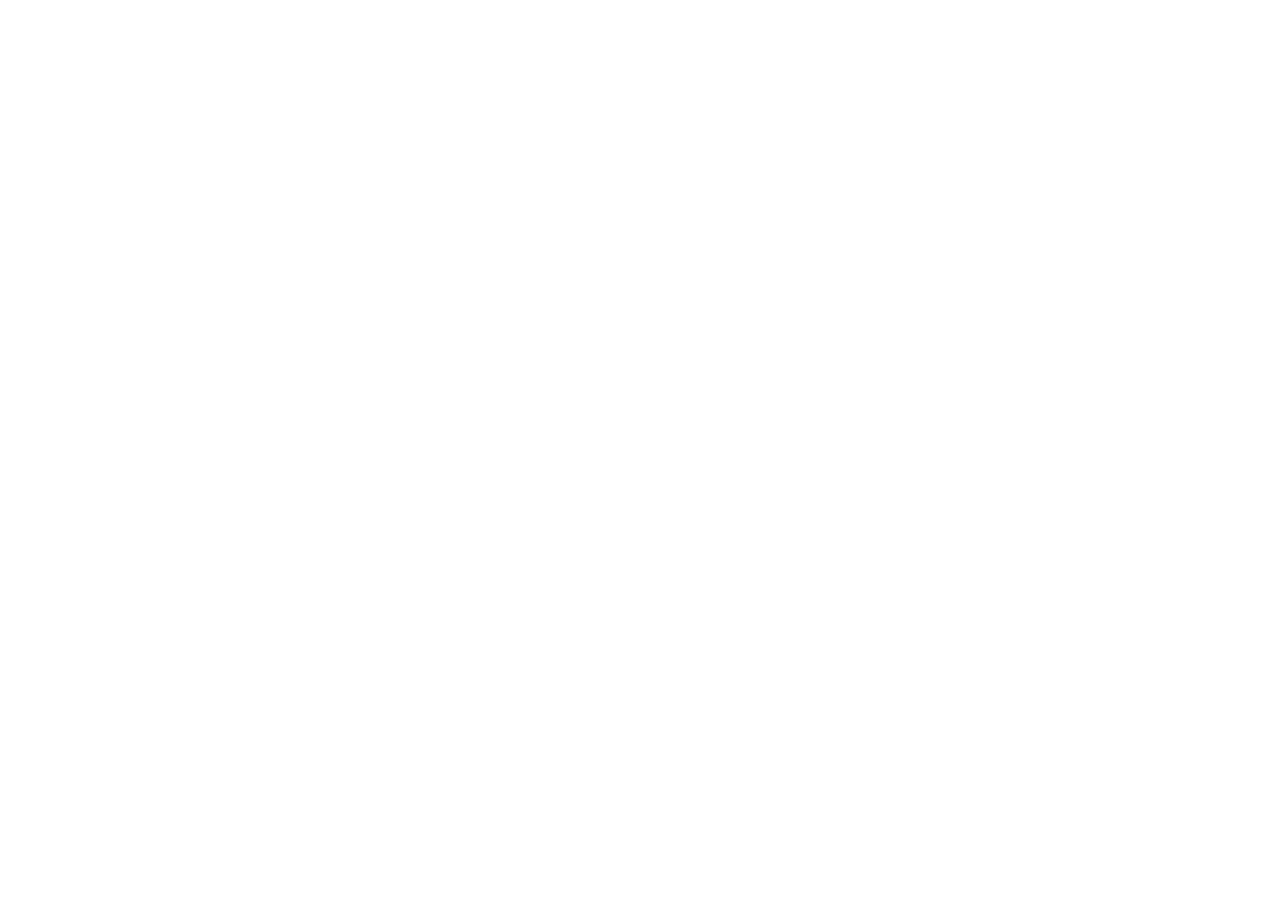
==== index.html @ 51207105 "Mais uma tentativa para resolver o erro" ====
<!DOCTYPE html>
<html lang="pt-br">
<head>
    <meta charset="UTF-8">
    <meta http-equiv="X-UA-Compatible" content="IE=edge">
    <meta name="viewport" content="width=device-width, initial-scale=1.0">
    <title>Home</title>
</head>
<body>
    
</body>
</html>
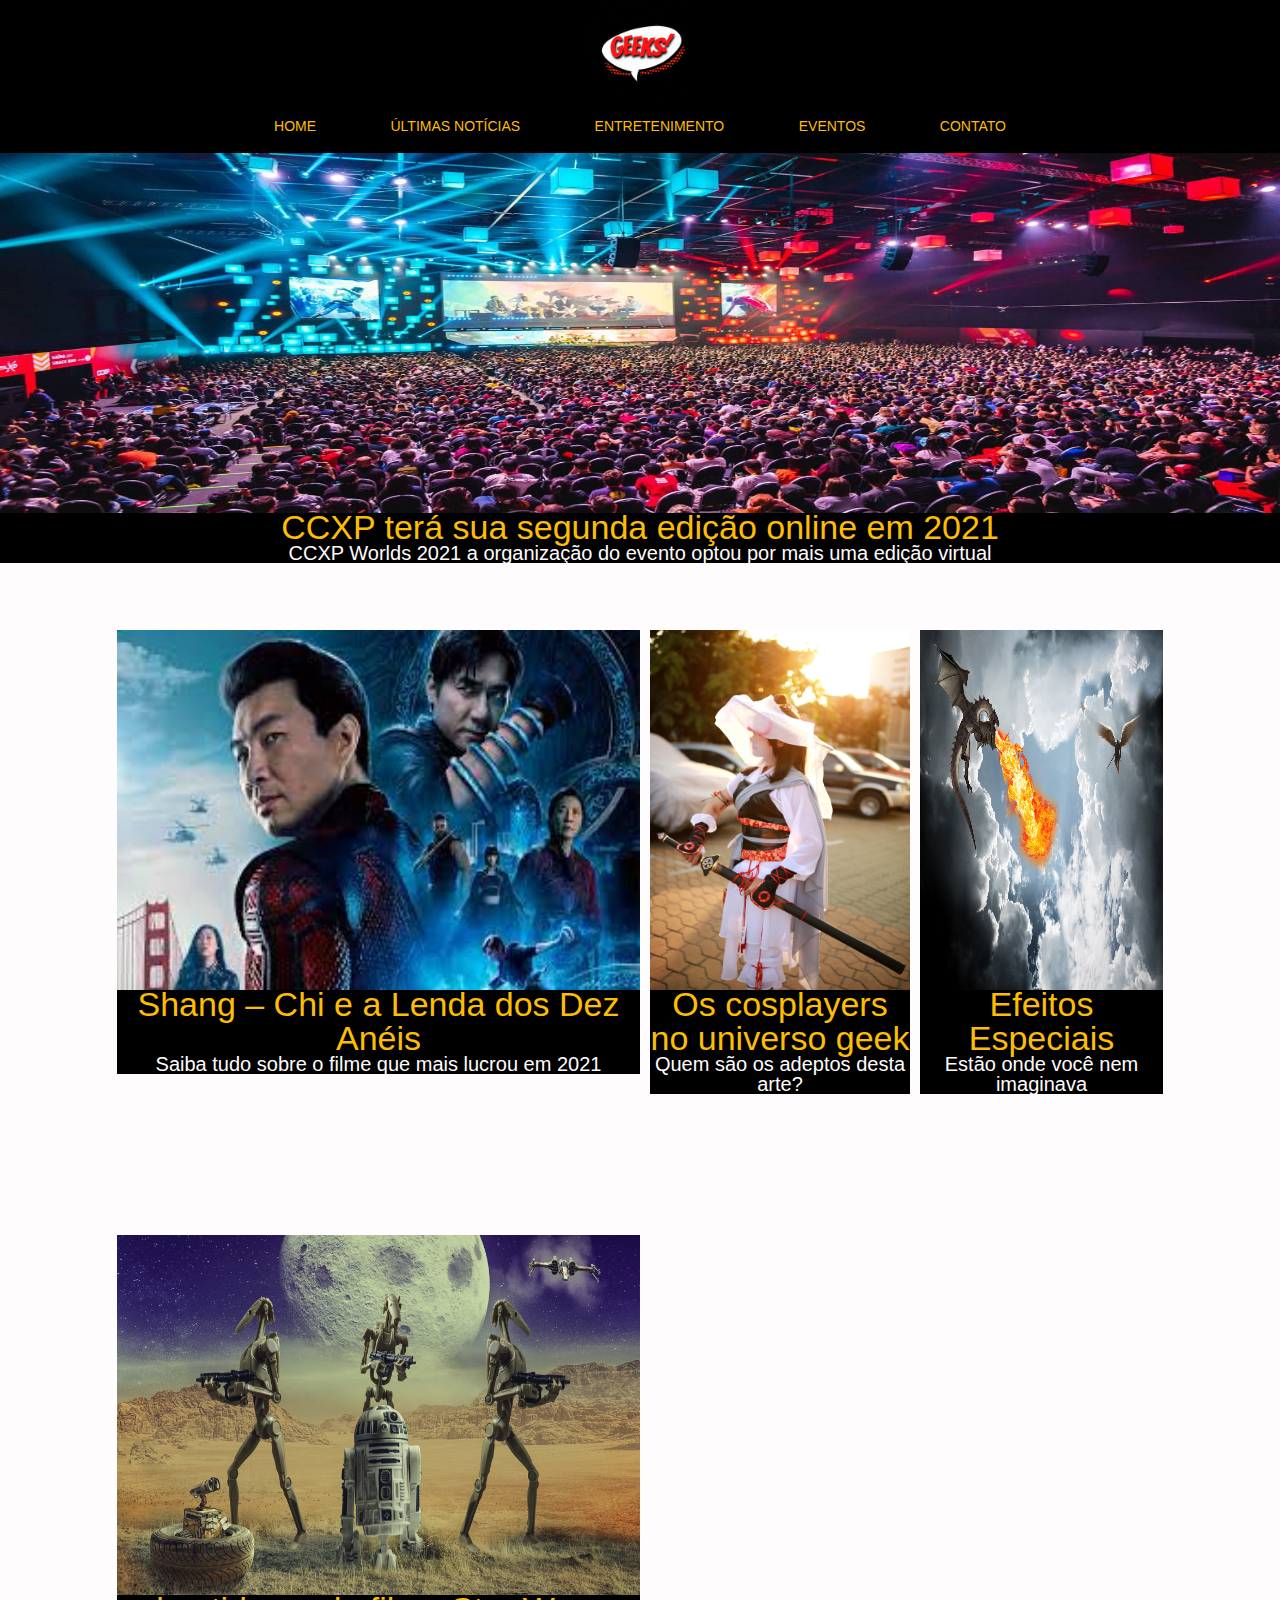
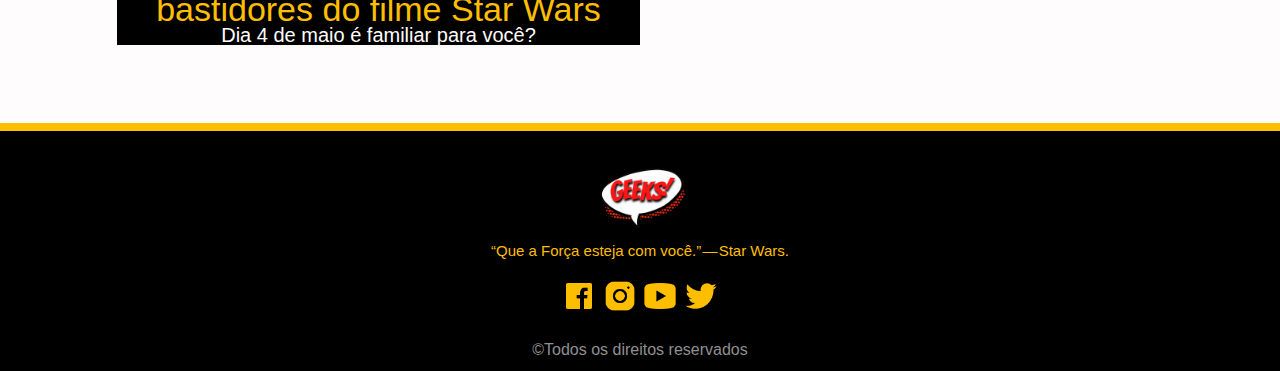
==== commit b807a99b: "colocando os links no botoes de contatos" ====
--- a/index.html
+++ b/index.html
@@ -4,9 +4,138 @@
     <meta charset="UTF-8">
     <meta http-equiv="X-UA-Compatible" content="IE=edge">
     <meta name="viewport" content="width=device-width, initial-scale=1.0">
-    <title>Home</title>
+
+    <!-- css  -->
+    <link rel="stylesheet" href="css/reset.css">
+    <link rel="stylesheet" href="css/estilo.css">
+    
+    <!-- fim css  -->
+    
+    <!-- js  -->
+    <script type="text/javascript" src="js/jquery-3.3.1.min.js"></script>
+    <script type="text/javascript" src="js/menu-fixo.js"></script>
+    <script type="text/javascript" src="js/animacao.js"></script>
+    <!-- fim js  -->
+    <title>Home | Geeks</title>
 </head>
 <body>
+    <header id="topo-fixo">
+        <!--div - Divisão para o topo do site-->
+        <div class="site topo">        
+            <h1>Geeks!!! </h1>
+            <!-- <button class="abrir-menu"></button> -->
+            <!--Llogotipo da pagina-->
+            <a href="index.html"> 
+                <img class="logo" src="img/logo/GEEKS!.gif" alt="Logo Geeks" >
+            </a>
+            <!--Criação do menu-->
+            <nav>
+                <!-- <button class="fechar-menu"></button> -->
+                <ul>        <!--Lista de marcadores-->
+                    <li>
+                        <a href="index.html"> 
+                            <span class="icon iconHome"></span>  <!--Agrupa elemento na linha em um documento-->
+                            <span>Home</span>
+                        </a>
+                    </li>                 <!--Fim item da lista-->
+                    <li>
+                        <a href="Últimas Notícias.html">
+                            <span class=""></span> 
+                            <span>Últimas notícias</span>
+                        </a>
+                    </li>
+                    <li>
+                        <a href="Entretenimento.html">
+                            <span class=""></span>
+                            <span>Entretenimento </span>
+                        </a>
+                    </li>
+                    <li>
+                        <a href="Eventos.html">
+                            <span class=""></span>
+                            <span>Eventos</span>
+                        </a>
+                    </li>
+                    <li>
+                        <a href="Contato.html">
+                            <span class=""></span>
+                            <span>Contato</span>
+                        </a>
+                    </li>
+                </ul>
+            </nav>
+        </div>               
+    </header>
+
+    <main>
+        
+        <article class="box principal">
+                <a href="CCXP2021.html" class="linkNoticia">
+                    <img src="img/ccxp-2019.jpg" alt="imagem de capa da notícia ccxp2021">
+                    <h3>CCXP terá sua segunda edição online em 2021</h3>
+                    <p>CCXP Worlds 2021 a organização do evento optou por mais uma edição virtual</p>
+                </a>
+            </article>
+        <section class="container-box teste">           
+            
+            <article class="box principal">
+                <a href="Shang-Chi e a Lenda dos Dez anéis.html" class="linkNoticia">
+                    <img src="img/shang-chi.jpg" alt="imagem de capa da notícia Shang-Chi">
+                    <h3>Shang – Chi e a Lenda dos Dez Anéis</h3>
+                    <p>Saiba tudo sobre o filme que mais lucrou em 2021</p>
+                </a>
+            </article>
+        
+            <article class="box principal">
+                <a href="Os cosplayers no universo geek.html" class="linkNoticia">
+                    <img src="img/cosplay.jpg" alt="imagem de capa da notícia Cosplayers">
+                    <h3>Os cosplayers no universo geek</h3>
+                    <p>Quem são os adeptos desta arte?</p>
+                </a>
+            </article>
+            <article class="box principal">
+                <a href="Efeitos especiais.html" class="linkNoticia">
+                    <img src="img/efeitosEspeciais.jpg" alt="imagem de capa da notícia Efeitos especiais">
+                    <h3>Efeitos Especiais</h3>
+                    <p>Estão onde você nem imaginava</p>
+                </a>
+            </article>
+          
+          
+          </section>
+        <section class="container-box teste">           
+            
+            <article class="box principal">
+                <a href="bastidoresStarWar.html" class="linkNoticia">
+                    <img src="img/star war.jpg" alt="imagem de capa da notícia star war">
+                    <h3>bastidores do filme Star Wars</h3>
+                    <p>Dia 4 de maio é familiar para você?</p>
+                </a>
+            </article>
+        
+            
+          </section>
+       
+</main>
+    
+
+
+    <footer class="rodape"> <!--Inicio do Rodapé da página-->
+        <div class="redes">
+            <a href="index.html"> 
+                <img class="logo" src="img/logo/GEEKS!.gif" alt="Logo Geeks" >
+            </a>
+             <p>“Que a Força esteja com você.” — Star Wars.</p>
+            <ul class="redesSocias">
+                <li><a href=""><img src="img/icon/icons8-facebook-60.png" alt=""></a></li>
+                <li><a href="https://www.instagram.com/G33kKs/"><img src="img/icon/icons8-instagram-60.png" alt=""></a></li>
+                <li><a href="https://www.youtube.com/channel/UCSZzuuWIVwT512pLdKh1tPQ"><img src="img/icon/icons8-reproduzir-youtube-60.png" alt=""></a></li>
+                <li><a href="https://twitter.com/G33K_s"><img src="img/icon/icons8-twitter-60.png" alt=""></a></li>            
+                
+            </ul>
+        </div>
+    </footer> <!--FIM do rodapé-->
+    <h2 class="direitos">&copy;Todos os direitos reservados</h2>
     
 </body>
 </html>--- a/css/estilo.css
+++ b/css/estilo.css
@@ -0,0 +1,245 @@
+html{/* 1 – Geral */
+    height: 100%;
+    }
+body{
+    background:#fffcfd;
+    min-height: 100%;
+    position: relative;
+    font-family: "Martel Sans",sans-serif
+
+    
+}
+header{
+    background-color:#000;
+    
+
+}
+
+
+.ttopo{
+    display: flex;
+    justify-content: space-around;
+    align-items: center;
+}
+
+.topo h1{
+    /* background: url(../img/logo/GEEKS!.gif)no-repeat center ; */
+    /* width: 200px;
+    margin: 0px;
+    height: 55px;
+    text-indent: -9999px; */
+    display: none;
+}
+.logo{
+    height: 11vh;
+    display: block;
+    margin-left: auto;
+    margin-right: auto 
+}
+
+.topo nav ul{
+   /* display: flex; */
+    /* justify-content: space-between; */
+    list-style: none;
+    background: #000;
+    text-align: center;
+    padding: 0;
+    margin: 0;
+}
+.topo nav ul li{
+    display: inline-block;
+    padding: 20px 20px;
+    margin: 0 15px;
+}
+.topo nav ul li a:hover{
+    color: #fff;
+    
+}
+
+.topo nav ul li a{
+    text-transform: uppercase;
+    font-size: 14px;
+    text-decoration: none;
+    color: #fdbe00;
+    display: block;
+    /* font-family: helvetica,arial; */
+    font-family: "Martel Sans",sans-serif
+}
+
+  /* MENU FIXO */
+.menu-fixo{
+    position:fixed;
+    top: 0;
+    z-index: 99999; 
+    width: 100%;
+    background: #000000;
+    animation: fadeIn 10s ease-in;
+    animation: fadeIn 10s ease-in-out;
+    transition: all 0.5s;
+
+   
+}
+
+    /* FIM MENU FIXO */
+
+    /* main index */
+.principal{
+    max-height: 40vh;
+    /* background-color: red; */
+    transition: all 0.5s;
+        /* box-shadow: inset 0 0 1em gold, 0 0 1em red; */
+
+    
+}
+
+.principal:hover{
+    /* -webkit-filter: drop-shadow(15px 10px 5px #ffd148);
+    filter: drop-shadow(15px 10px 5px #ffd148); */
+    -webkit-transform: scale(1.1);
+    transform: scale(1.1);
+}
+.principal img{
+    height: 40vh;
+    width: 100%;
+}
+
+.banner{
+    margin: auto auto 50vh;
+}
+
+section.teste{
+    margin: 13vh auto auto auto;
+}
+.linkNoticia{
+    text-decoration: none;
+}
+.principal h3{
+    font-size: 34px;
+    text-align: center;
+    margin: -6px auto -1px auto;
+    color: #fdbe00;
+    background-color: #000;
+}
+.principal p{
+    font-size: 20px;
+    text-align: center;
+    margin: 0px auto -1px auto;
+    color: #fffcfd;
+    background-color: #000;
+    
+}
+.container-box {
+    width: 100%;
+    height: 100%;
+    max-width: 1046px;
+    margin: 0 auto;
+    display: grid;
+    gap: 10px;
+    grid-template-columns: 50%;
+    grid-template-rows: 224px 19px 25vh;
+        grid-template-areas:
+        'bla bla bla'
+        'article article article '
+        'footer footer footer';    
+
+    }
+
+    
+.box {
+  
+   box-shadow: #fdbe00;
+   /* background-color: #9009A0; */
+}
+
+  
+  header {
+    grid-area: header;
+  }
+  
+  aside {
+    grid-area: aside;
+  }
+  
+  main {
+    grid-area: main;
+  }
+  
+    /* fim main index */
+
+    /* informações especificas */
+.infoEspecifica{
+
+}
+.infoEspecifica img{
+    /* display: flex; */
+    /* justify-content: center; */
+    
+    /* align-items: center; */
+
+    height: 40vh;
+    width: 75%;
+    display: block;
+    margin-top: 4vh;
+    margin-left: auto;
+    margin-right: auto 
+  
+}
+.infoEspecifica h2{
+    text-align: center;
+    font-size: 52px;
+    margin-top: 4vh;
+    text-shadow: 2px 4px 5px #000, 0 0 6px #000;
+    color: #fdbe00;
+}
+.infoEspecifica h3{
+    text-align: center;
+    font-size: 24px;
+    margin-top: 4vh;
+    color: darkred;
+    text-shadow: 2px 4px 5px #000, 0 0 5px #000;
+}
+.infoEspecifica p {
+    margin-top: 4vh;
+    margin-left: auto;
+    margin-right: auto;
+    width: 66%;
+    letter-spacing: 1px;
+    word-spacing: 8px;
+    line-height: 1.6em
+}
+    /* fim informações especificas */
+    /* Rodape  */
+
+    .rodape{
+        background: #000;
+        border-top: solid 8px;
+        color: #fdbe00;
+        padding: 1%;
+        text-align: center;
+        /* box-shadow: inset 0 0 1em gold, 0 0 1em red; */
+    }
+    
+    .rodape p{
+        color: #fdbe00;
+        font-size: 15px;
+        padding-block-end: 20px;
+    }
+   
+    .redes li{
+        display: inline-block;
+
+    }
+    .redesSocias li a img{
+        width: 36px;
+        height: 36px;
+        
+    }
+    .direitos{
+        background: #000000;
+        font-size: 16px;
+        color: #909090;
+        text-align: center;
+        padding: 1% 0;
+    }
+
+    /* fim rodape */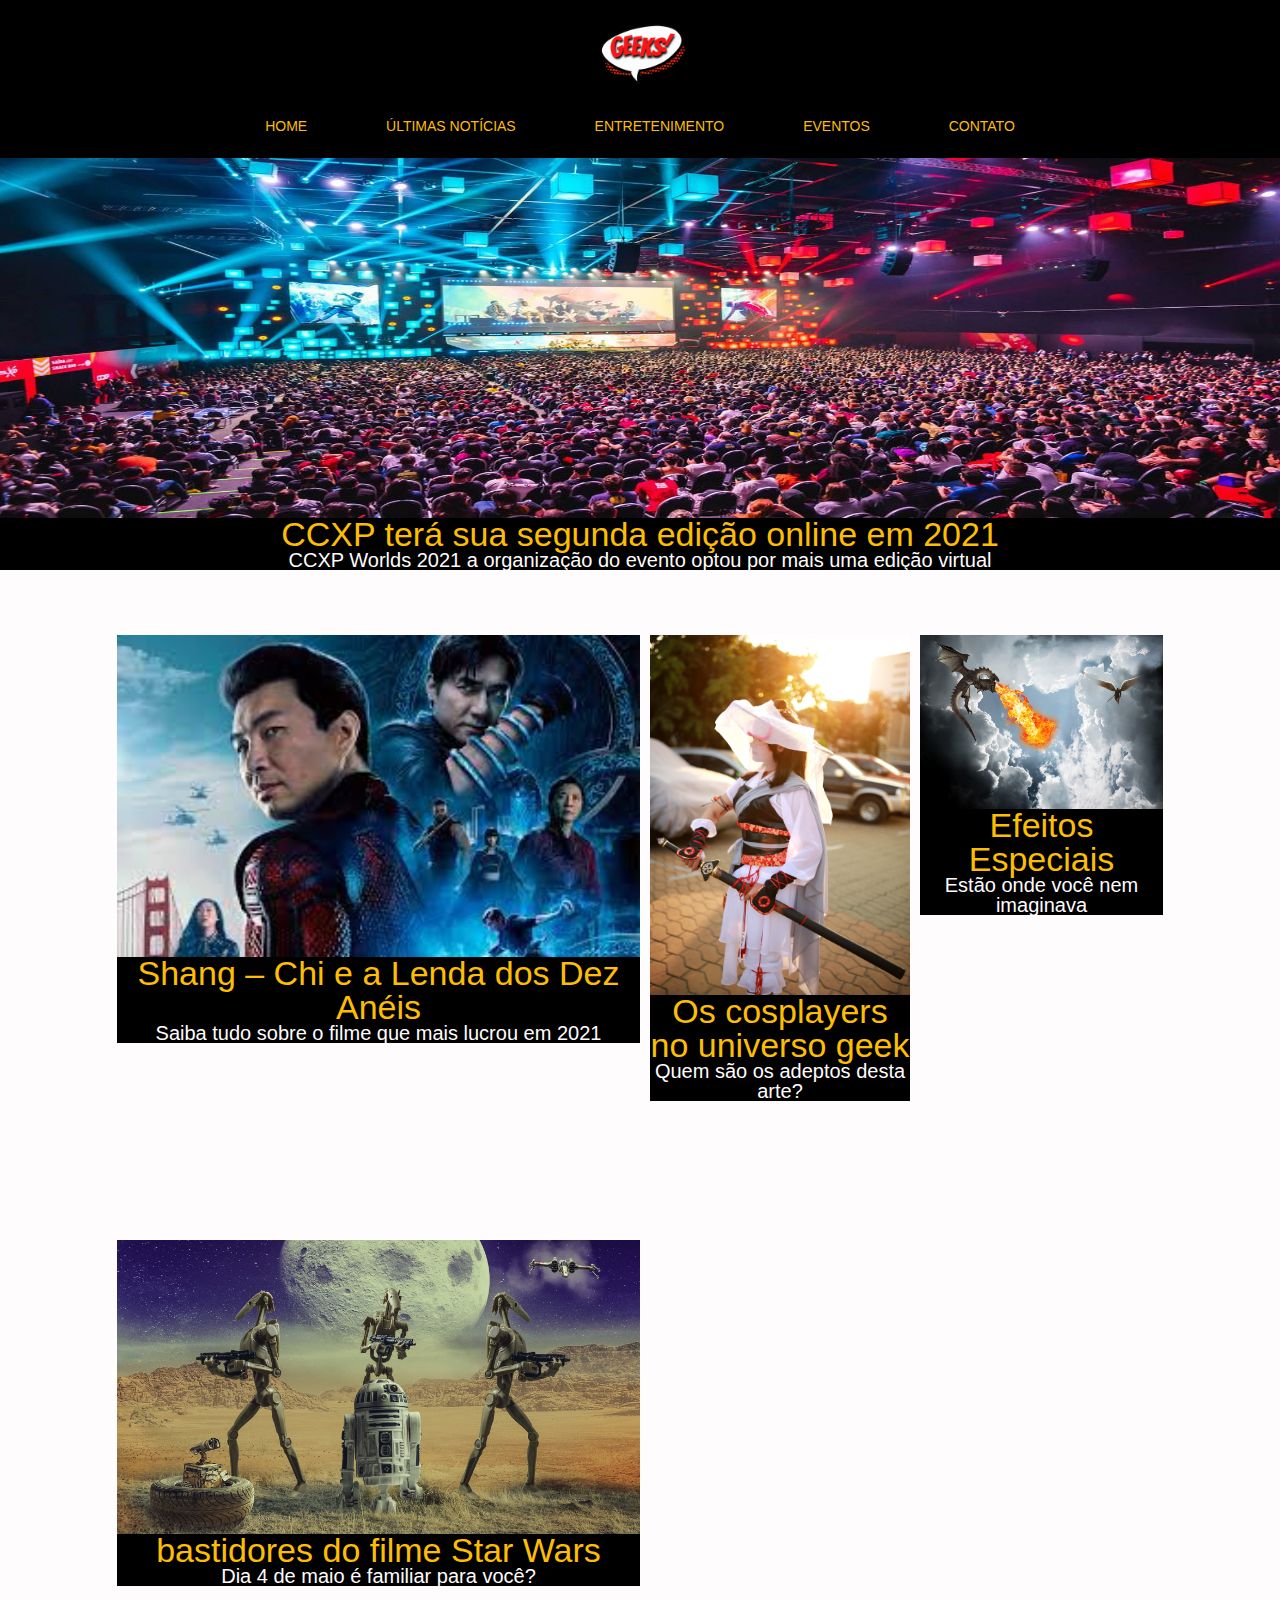
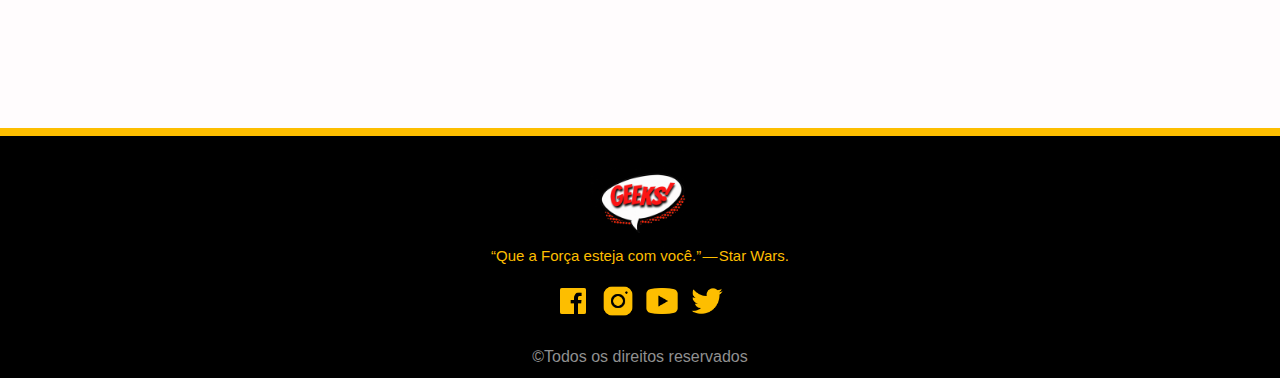
==== commit 6eeab591: "My Geeks" ====
--- a/index.html
+++ b/index.html
@@ -16,6 +16,7 @@
     <script type="text/javascript" src="js/menu-fixo.js"></script>
     <script type="text/javascript" src="js/animacao.js"></script>
     <!-- fim js  -->
+    <link rel="shortcut icon" href="img/icon/igeek.ico" type="image/x-icon">
     <title>Home | Geeks</title>
 </head>
 <body>
@@ -30,6 +31,7 @@
             </a>
             <!--Criação do menu-->
             <nav>
+                <button>&#9776;</button>
                 <!-- <button class="fechar-menu"></button> -->
                 <ul>        <!--Lista de marcadores-->
                     <li>
@@ -57,7 +59,7 @@
                         </a>
                     </li>
                     <li>
-                        <a href="Contato.html">
+                        <a href="contatoNovo.html">
                             <span class=""></span>
                             <span>Contato</span>
                         </a>
@@ -127,10 +129,10 @@
             </a>
              <p>“Que a Força esteja com você.” — Star Wars.</p>
             <ul class="redesSocias">
-                <li><a href=""><img src="img/icon/icons8-facebook-60.png" alt=""></a></li>
-                <li><a href="https://www.instagram.com/G33kKs/"><img src="img/icon/icons8-instagram-60.png" alt=""></a></li>
-                <li><a href="https://www.youtube.com/channel/UCSZzuuWIVwT512pLdKh1tPQ"><img src="img/icon/icons8-reproduzir-youtube-60.png" alt=""></a></li>
-                <li><a href="https://twitter.com/G33K_s"><img src="img/icon/icons8-twitter-60.png" alt=""></a></li>            
+                <li><a href="https://web.facebook.com/GEEKS-107987031650842"><img src="img/icon/icons8-facebook-60.png" alt="facebook"></a></li>
+                <li><a href="https://www.instagram.com/G33kKs/"><img src="img/icon/icons8-instagram-60.png" alt="instagram"></a></li>
+                <li><a href="https://www.youtube.com/channel/UCSZzuuWIVwT512pLdKh1tPQ"><img src="img/icon/icons8-reproduzir-youtube-60.png" alt="youtube"></a></li>
+                <li><a href="https://twitter.com/G33K_s"><img src="img/icon/icons8-twitter-60.png" alt="twitter"></a></li>            
                 
             </ul>
         </div>
--- a/css/estilo.css
+++ b/css/estilo.css
@@ -5,7 +5,8 @@
     background:#fffcfd;
     min-height: 100%;
     position: relative;
-    font-family: "Martel Sans",sans-serif
+    font-family: "Martel Sans",sans-serif;
+    font-size: clamp(1rem, 2.5vw, 2rem); 
 
     
 }
@@ -38,20 +39,24 @@
 }
 
 .topo nav ul{
-   /* display: flex; */
+    /* display: flex; */
     /* justify-content: space-between; */
     list-style: none;
     background: #000;
     text-align: center;
     padding: 0;
     margin: 0;
+    overflow: hidden;
+    transition: all .5s;
 }
 .topo nav ul li{
     display: inline-block;
     padding: 20px 20px;
     margin: 0 15px;
-}
-.topo nav ul li a:hover{
+    overflow: hidden;
+}
+
+.topo nav ul li a button:hover{
     color: #fff;
     
 }
@@ -100,6 +105,7 @@
 }
 .principal img{
     height: 40vh;
+    max-height: fit-content;
     width: 100%;
 }
 
@@ -176,8 +182,10 @@
     
     /* align-items: center; */
 
-    height: 40vh;
-    width: 75%;
+    height: 100%;
+    width: 100%;
+    /* max-height: fit-content; */
+    max-width: 600px;
     display: block;
     margin-top: 4vh;
     margin-left: auto;
@@ -185,6 +193,7 @@
   
 }
 .infoEspecifica h2{
+    font-size: clamp(1rem, 2.5vw, 2rem); 
     text-align: center;
     font-size: 52px;
     margin-top: 4vh;
@@ -192,6 +201,7 @@
     color: #fdbe00;
 }
 .infoEspecifica h3{
+    font-size: clamp(1rem, 2.5vw, 2rem); 
     text-align: center;
     font-size: 24px;
     margin-top: 4vh;
@@ -199,6 +209,7 @@
     text-shadow: 2px 4px 5px #000, 0 0 5px #000;
 }
 .infoEspecifica p {
+    font-size: clamp(1rem, 2.5vw, 2rem); 
     margin-top: 4vh;
     margin-left: auto;
     margin-right: auto;
@@ -207,6 +218,55 @@
     word-spacing: 8px;
     line-height: 1.6em
 }
+
+button{
+    background: transparent;
+    border: none;
+    color: #fdbe00;
+    font-size: 36px;
+    position: absolute;
+    right: 10px;
+    top: 10px;
+    display: none;
+}
+
+button:focus ~ ul {
+    height: 260px;
+}
+
+@media screen and (max-width: 800px){
+    nav, ul{
+        flex-direction: column;
+    }
+    ul {
+        text-align: center;
+        margin: 0;
+        height: 0;
+        padding:0;
+    }
+    nav{
+        padding-top: 0px;
+        align-items: flex-start;
+    }
+    button{
+        cursor: pointer;
+        display: flex;
+        opacity: 0.6;
+    }
+    li, ul{
+        margin: 0;
+        padding: 0;
+        height: 0;
+        width: 100%;
+        align-items: flex-start;
+    }
+
+    .redesSocias{
+        display: inline-block;
+
+    }
+} 
+
     /* fim informações especificas */
     /* Rodape  */
 
